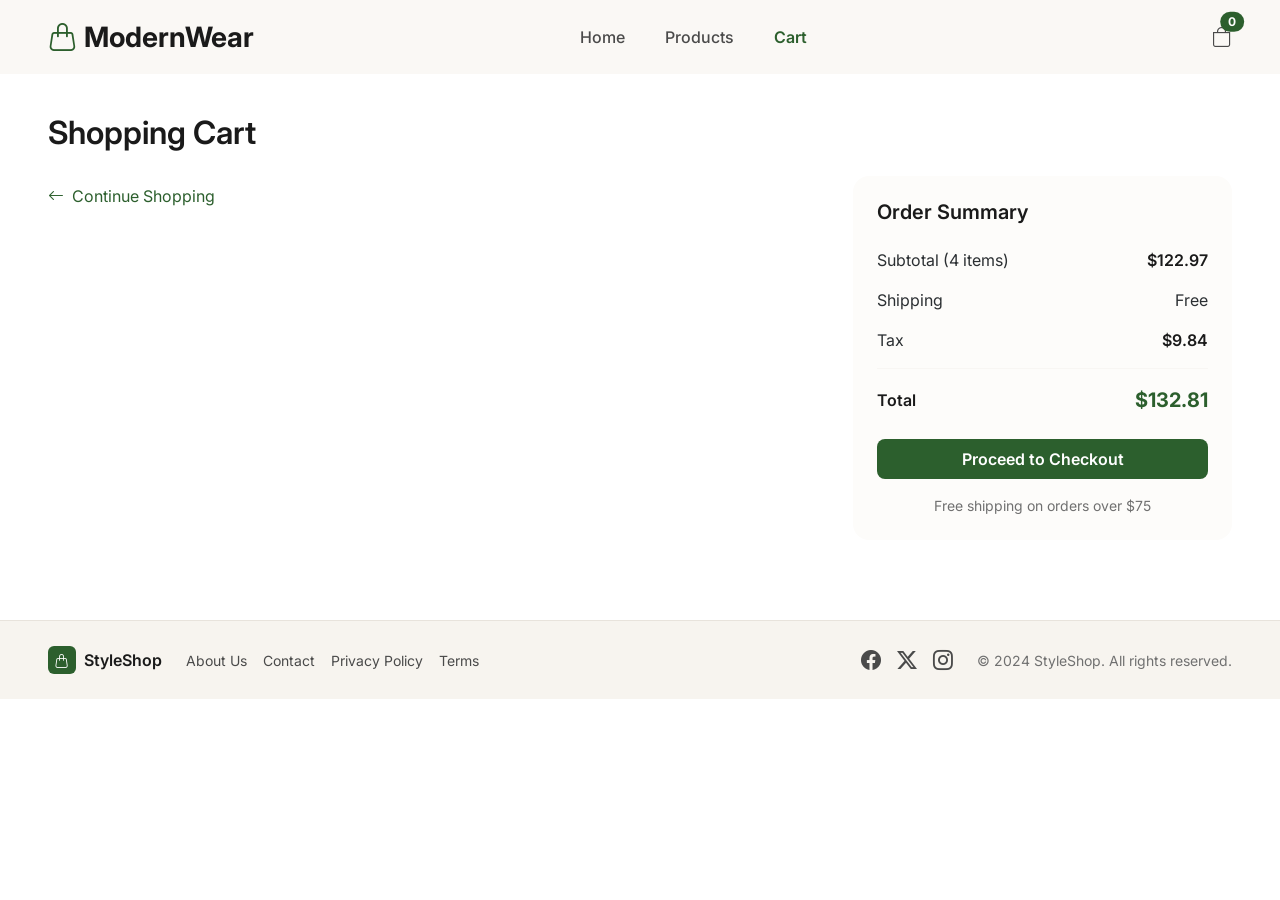
==== cart.html @ 1f557456 "adding all project files" ====
<!DOCTYPE html>
<html lang="en">

<head>
    <meta charset="UTF-8">
    <meta name="viewport" content="width=device-width, initial-scale=1.0, viewport-fit=cover">
    <title>ModernWear | Premium Fashion</title>
    <!-- Bootstrap 5 CSS + Icons + Core JS -->
    <link href="https://cdn.jsdelivr.net/npm/bootstrap@5.3.0-alpha1/dist/css/bootstrap.min.css" rel="stylesheet">
    <!-- Bootstrap Icons (alternative to lucide/iconify, but we keep universal style) -->
    <link rel="stylesheet" href="https://cdn.jsdelivr.net/npm/bootstrap-icons@1.11.3/font/bootstrap-icons.min.css">
    <!-- Google Fonts for clean typography -->
    <link
        href="https://fonts.googleapis.com/css2?family=Inter:opsz,wght@14..32,300;14..32,400;14..32,500;14..32,600;14..32,700&display=swap"
        rel="stylesheet">
    <link rel="stylesheet" href="style.css">
</head>

<body>

    <!-- Header -->
    <header>
        <nav class="navbar navbar-expand-lg navbar-custom">
            <div class="container-fluid p-0">
                <!-- Brand Logo -->
                <a class="navbar-brand-custom" href="#">
                    <i class="bi bi-handbag"></i>
                    <span>ModernWear</span>
                </a>

                <!-- Navbar toggler (hamburger button) - visible only on mobile/tablet -->
                <button class="navbar-toggler" type="button" data-bs-toggle="collapse" data-bs-target="#mainNavbar"
                    aria-controls="mainNavbar" aria-expanded="false" aria-label="Toggle navigation">
                    <i class="bi bi-list fs-1" style="color: #2C5F2D;"></i>
                </button>

                <!-- Collapsible navbar content: links and icons (icons also reposition on collapse) -->
                <div class="collapse navbar-collapse justify-content-between" id="mainNavbar">

                    <div class="d-none d-lg-block" style="width: 120px;"></div>

                    <!-- Centered navigation links on desktop, left on collapse -->
                    <ul class="navbar-nav mx-auto mb-2 mb-lg-0 gap-lg-4 gap-2">
                        <li class="nav-item">
                            <a class="nav-link " href="home.html" ">Home</a>
                        </li>
                        <li class=" nav-item">
                                <a class="nav-link" href="products_index.html">Products</a>
                        </li>
                        <li class="nav-item">
                            <a class="nav-link active fw-semibold" href="cart.html" style="color: #2C5F2D;">Cart</a>
                        </li>
                    </ul>

                    <!-- Right side icons: search & shopping bag with badge -->
                    <div class="nav-icons ms-auto mt-3 mt-lg-0">
                        <div class="position-relative d-inline-flex">
                            <a href="cart.html" class="bi bi-bag fs-5 btn-icon-hover" style="color: #4a4a4a;"></a>
                            <span class="position-absolute top-0 start-100 translate-middle badge" id="cartItemsSpan"
                                style="border-radius: 24px; background-color: #2C5F2D;">0</span>
                        </div>
                    </div>
                </div>
            </div>
        </nav>
    </header>

    <!-- Main Content: Cart Page -->
    <main class="container-fluid px-4 px-lg-5 py-4">
        <!-- Cart Header -->
        <div class="d-flex flex-wrap justify-content-between align-items-center mb-4 pt-3">
            <h1 class="fs-2 fw-semibold mb-0" style="color: #1a1a1a;">Shopping Cart</h1>
        </div>

        <!-- Cart Items and Order Summary Row -->
        <div class="row g-4 pb-5">
            <!-- Left Column: Cart Items -->
            <div class="col-lg-8" id="products_grid">

                <!-- Cart Item 1: Classic Cotton Tee -->
                <!-- <div class="card border-0 mb-4 rounded-4 overflow-hidden" style="background-color: #fdfcfa;">
                    <div class="card-body p-4">
                        <div class="row g-3 align-items-start">
                            <div class="col-auto">
                                <img src="https://static.paraflowcontent.com/public/resource/image/a638ec78-7baf-4caf-9501-bf9ff01fd3f8.jpeg"
                                    class="rounded-3 object-fit-cover" style="width: 80px; height: 80px;"
                                    alt="Classic Cotton Tee">
                            </div>
                            <div class="col">
                                <div class="d-flex flex-wrap justify-content-between align-items-start">
                                    <div class="mb-2">
                                        <h3 class="h6 fw-semibold mb-1" style="color: #1a1a1a;">test itt</h3>
                                        <div class="d-flex gap-3 small" style="color: #707070;">
                                            <span>T-shirt</span>
                                        </div>
                                        <span class="fw-bold fs-6" style="color: #2C5F2D;">$29.99</span>
                                    </div>
                                    <button class="btn btn-link p-0 text-secondary-emphasis border-0"
                                        style="color: #a0a0a0;">
                                        <i class="bi bi-trash3 fs-6"></i>
                                    </button>
                                </div>
                                <div class="d-flex flex-wrap justify-content-between align-items-center mt-3">
                                    <span class="fw-bold fs-6" style="color: #2C5F2D;">Total : $23400</span>
                                    <div class="d-flex align-items-center gap-2">
                                        <button
                                            class="btn btn-sm rounded-3 d-flex align-items-center justify-content-center"
                                            style="background-color: #f7f4ef; width: 32px; height: 32px; padding: 0;">
                                            <i class="bi bi-dash" style="color: #4a4a4a;"></i>
                                        </button>
                                        <span class="fw-semibold text-center"
                                            style="width: 32px; color: #1a1a1a;">1</span>
                                        <button
                                            class="btn btn-sm rounded-3 d-flex align-items-center justify-content-center"
                                            style="background-color: #f7f4ef; width: 32px; height: 32px; padding: 0;">
                                            <i class="bi bi-plus" style="color: #4a4a4a;"></i>
                                        </button>
                                    </div>
                                </div>
                            </div>
                        </div>
                    </div>
                </div> -->


                <!-- Continue Shopping Link -->
                <a href="products_index.html" class="d-inline-flex align-items-center gap-2 text-decoration-none mt-2"
                    style="color: #2C5F2D;">
                    <i class="bi bi-arrow-left"></i>
                    <span>Continue Shopping</span>
                </a>
            </div>

            <!-- Right Column: Order Summary -->
            <div class="col-lg-4">
                <div class="card border-0 rounded-4 position-sticky top-0" style="background-color: #fdfcfa;">
                    <div class="card-body p-4">
                        <h2 class="h5 fw-semibold mb-4" style="color: #1a1a1a;">Order Summary</h2>

                        <!-- Subtotal -->
                        <div class="d-flex justify-content-between mb-3">
                            <span class="text-secondary-emphasis" id="subtotalTextTag" style="color: #4a4a4a;">Subtotal
                                (4
                                items)</span>
                            <span class="fw-semibold" id="subtotalPriceTag" style="color: #1a1a1a;">$122.97</span>
                        </div>

                        <!-- Shipping -->
                        <div class="d-flex justify-content-between mb-3">
                            <span class="text-secondary-emphasis" style="color: #4a4a4a;">Shipping</span>
                            <span class="text-secondary-emphasis" style="color: #4a4a4a;">Free</span>
                        </div>

                        <!-- Tax -->
                        <div class="d-flex justify-content-between mb-3">
                            <span class="text-secondary-emphasis" style="color: #4a4a4a;">Tax</span>
                            <span class="fw-semibold" id="taxCostTag" style="color: #1a1a1a;">$9.84</span>
                        </div>

                        <!-- Divider -->
                        <hr class="my-3" style="border-color: #e8e3dc;">

                        <!-- Total -->
                        <div class="d-flex justify-content-between align-items-center mb-4">
                            <span class="fw-semibold fs-6" style="color: #1a1a1a;">Total</span>
                            <span class="fw-bold fs-5" id="totalOrderPriceTag" style="color: #2C5F2D;">$132.81</span>
                        </div>

                        <!-- Checkout Button -->
                        <button class="btn btn-success w-100 py-2 mb-3 fw-semibold rounded-3"
                            style="background-color: #2C5F2D; border: none;">
                            Proceed to Checkout
                        </button>

                        <!-- Free shipping message -->
                        <p class="small text-center mb-0" style="color: #707070;">Free shipping on orders over $75</p>
                    </div>
                </div>
            </div>
        </div>
    </main>

    <!-- Footer -->
    <footer class="w-100 border-top mt-2" style="background-color: #F7F4EF; border-color: #e8e3dc !important;">
        <div class="container-fluid px-4 px-lg-5 py-4">
            <div class="d-flex flex-column flex-md-row justify-content-between align-items-center gap-3">
                <div class="d-flex flex-wrap align-items-center gap-4">
                    <div class="d-flex align-items-center gap-2">
                        <div class="bg-success rounded d-flex align-items-center justify-content-center"
                            style="width: 28px; height: 28px; background-color: #2C5F2D !important;">
                            <i class="bi bi-handbag text-white small"></i>
                        </div>
                        <span class="fw-semibold" style="color: #1a1a1a;">StyleShop</span>
                    </div>
                    <div class="d-flex gap-3">
                        <a href="#" class="text-decoration-none small" style="color: #4a4a4a;">About Us</a>
                        <a href="#" class="text-decoration-none small" style="color: #4a4a4a;">Contact</a>
                        <a href="#" class="text-decoration-none small" style="color: #4a4a4a;">Privacy Policy</a>
                        <a href="#" class="text-decoration-none small" style="color: #4a4a4a;">Terms</a>
                    </div>
                </div>
                <div class="d-flex align-items-center gap-4">
                    <div class="d-flex gap-3">
                        <a href="#" class="text-decoration-none" style="color: #4a4a4a;"><i
                                class="bi bi-facebook fs-5"></i></a>
                        <a href="#" class="text-decoration-none" style="color: #4a4a4a;"><i
                                class="bi bi-twitter-x fs-5"></i></a>
                        <a href="#" class="text-decoration-none" style="color: #4a4a4a;"><i
                                class="bi bi-instagram fs-5"></i></a>
                    </div>
                    <span class="small" style="color: #707070;">© 2024 StyleShop. All rights reserved.</span>
                </div>
            </div>
        </div>
    </footer>

    <!-- Bootstrap JS for responsive navbar toggler -->
    <script src="https://cdn.jsdelivr.net/npm/bootstrap@5.3.0-alpha1/dist/js/bootstrap.bundle.min.js"></script>


    <script>
        let totalCartQuantity = localStorage.getItem("totalCartQuantity");
        const cartItemsSpan = document.getElementById('cartItemsSpan');
        const subtotalTextTag = document.getElementById('subtotalTextTag');
        const subtotalPriceTag = document.getElementById('subtotalPriceTag');
        const taxCostTag = document.getElementById('taxCostTag');
        const totalOrderPriceTag = document.getElementById('totalOrderPriceTag');
        let totalOrderPrice = 0;



        if (totalCartQuantity !== null) {
            cartItemsSpan.innerText = totalCartQuantity;
        }

        function renderProduct(product) {
            const container = document.getElementById('products_grid');
            const card = document.createElement('div');
            const productQantity = localStorage.getItem(product.id);
            card.className = "card border-0 mb-4 rounded-4 overflow-hidden";
            card.style = "background-color: #fdfcfa";
            card.innerHTML =
                `
                <div class="card-body p-4">
                        <div class="row g-3 align-items-start">
                            <div class="col-auto">
                                <img src=${product.image}
                                    class="rounded-3 object-fit-cover" style="width: 80px; height: 80px;"
                                    alt="${product.name}">
                            </div>
                            <div class="col">
                                <div class="d-flex flex-wrap justify-content-between align-items-start">
                                    <div class="mb-2">
                                        <h3 class="h6 fw-semibold mb-1" style="color: #1a1a1a;">${product.name}</h3>
                                        <div class="d-flex gap-3 small" style="color: #707070;">
                                            <span>${product.category}</span>
                                        </div>
                                        <span class="fw-bold fs-6" style="color: #2C5F2D;">${product.price}</span>
                                    </div>
                                    <button class="btn btn-link p-0 text-secondary-emphasis border-0"
                                        style="color: #a0a0a0;">
                                        <i class="bi bi-trash3 fs-6"></i>
                                    </button>
                                </div>
                                <div class="d-flex flex-wrap justify-content-between align-items-center mt-3">
                                    <span class="fw-bold fs-6 total" style="color: #2C5F2D;">Total : $${(Number(product.price) * Number(productQantity)).toFixed(2)}</span>
                                    <div class="d-flex align-items-center gap-2">
                                        <button
                                            class="btn btn-sm rounded-3 d-flex align-items-center justify-content-center btn-dash"
                                            style="background-color: #f7f4ef; width: 32px; height: 32px; padding: 0;">
                                            <i class="bi bi-dash" style="color: #4a4a4a;"></i>
                                        </button>
                                        <span class="fw-semibold text-center quantity"
                                            style="width: 32px; color: #1a1a1a;">${productQantity}</span>
                                        <button
                                            class="btn btn-sm rounded-3 d-flex align-items-center justify-content-center btn-plus"
                                            style="background-color: #f7f4ef; width: 32px; height: 32px; padding: 0;">
                                            <i class="bi bi-plus" style="color: #4a4a4a;"></i>
                                        </button>
                                    </div>
                                </div>
                            </div>
                        </div>
                    </div>
            `;
            const incQuantityBtn = card.querySelector('.btn-plus');
            const decQuantityBtn = card.querySelector('.btn-dash');
            const quantity = card.querySelector('.quantity');
            const totalPrice = card.querySelector('.total');
            incQuantityBtn.addEventListener('click', () => {
                quantity.innerText = Number(quantity.innerText) + 1;
                totalOrderPrice += product.price;
                totalPrice.innerText = `Total : $${(Number(product.price) * Number(quantity.innerText)).toFixed(2)}`;
                OrderCalculations(totalOrderPrice);
                //save current quantinty in the local storage
                localStorage.setItem(product.id, Number(localStorage.getItem(product.id)) + 1);
                localStorage.setItem('totalCartQuantity', Number(localStorage.getItem('totalCartQuantity')) + Number(1));
                cartItemsSpan.innerText = localStorage.getItem('totalCartQuantity');
            });

            decQuantityBtn.addEventListener('click', () => {
                if (quantity.innerText > 1) {
                    quantity.innerText = Number(quantity.innerText) - 1;
                    totalOrderPrice -= product.price;
                    totalPrice.innerText = `Total : $${(Number(product.price) * Number(quantity.innerText)).toFixed(2)}`;
                    OrderCalculations(totalOrderPrice);
                    //save current quantinty in the local storage
                    localStorage.setItem(product.id, Number(localStorage.getItem(product.id)) - 1);
                    localStorage.setItem('totalCartQuantity', Number(localStorage.getItem('totalCartQuantity')) - Number(1));
                    cartItemsSpan.innerText = localStorage.getItem('totalCartQuantity');
                }
            });





            container.prepend(card);
        }









        //cart products:
        fetch('https://69bea7ae17c3d7d977929e89.mockapi.io/TownTeen/products')
            .then(res => res.json())
            .then(data => {
                for (let product of data) {
                    if (localStorage.getItem(product.id) !== null) {
                        renderProduct(product);
                        totalOrderPrice += Number((Number(product.price) * Number(localStorage.getItem(product.id))).toFixed(2));
                    }
                };
                const totalCartQuantity = localStorage.getItem('totalCartQuantity');
                if (totalCartQuantity !== null) {
                    subtotalTextTag.innerText = `Subtotal (${totalCartQuantity} items)`;
                    OrderCalculations(totalOrderPrice);
                }
                else {
                    subtotalTextTag.innerText = `Subtotal (0 items)`;
                }
            });


        function OrderCalculations(orderPrice) {
            subtotalPriceTag.innerText = orderPrice.toFixed(2);
            console.log(orderPrice);
            taxCostTag.innerText = (orderPrice * 0.1).toFixed(2);
            totalOrderPriceTag.innerText = (orderPrice * 1.1).toFixed(2);

        }


    </script>
</body>

</html>
---- style.css ----
/* Custom overrides to keep Bootstrap aligned with original design colors, spacing, and hover effects */
        body {
            font-family: 'Inter', -apple-system, BlinkMacSystemFont, 'Segoe UI', 'Helvetica Neue', Arial, sans-serif;
            background-color: #ffffff;
            line-height: 1.5;
        }

        /* brand color: #2C5F2D (green), neutral grays */
        :root {
            --brand-green: #2C5F2D;
            --brand-dark: #1a1a1a;
            --brand-gray: #4a4a4a;
            --brand-light-gray: #707070;
            --bg-warm: #faf8f5;
            --card-bg: #ffffff;
            --footer-bg: #F7F4EF;
            --border-light: #e8e3dc;
        }

 .hover-zoom {
            transition: transform 0.5s ease;
        }

        .hover-zoom:hover {
            transform: scale(1.02);
            /* zoom 10% */
        }

        .hover-color{
            transition: background 0.5s ease;
            background-color: #2C5F2D !important;

        }

        .hover-color:hover{
            background-color: #308932 !important;

        }

        .text-brand-green {
            color: var(--brand-green);
        }

        .bg-brand-green {
            background-color: var(--brand-green);
        }

        .btn-brand-green {
            background-color: var(--brand-green);
            color: white;
            transition: all 0.2s ease;
        }

        .btn-brand-green:hover {
            background-color: #1d4620;
            color: white;
        }

        .hero-overlay {
            background-color: rgba(44, 95, 45, 0.2);
        }

        .category-card img,
        .product-card img {
            transition: opacity 0.25s ease;
        }

        .category-card:hover img {
            opacity: 0.9;
        }

        .product-card {
            transition: box-shadow 0.2s ease;
            border-radius: 1rem;
            background: white;
            overflow: hidden;
        }

        .product-card:hover {
            box-shadow: 0 8px 20px rgba(44, 95, 45, 0.08);
        }

        .heart-icon {
            background: rgba(255, 255, 255, 0.9);
            backdrop-filter: blur(4px);
            transition: background 0.2s;
            width: 36px;
            height: 36px;
            display: flex;
            align-items: center;
            justify-content: center;
            border-radius: 50%;
            cursor: pointer;
        }

        .heart-icon:hover {
            background: white;
        }

        .footer-link {
            color: var(--brand-gray);
            text-decoration: none;
            transition: color 0.2s;
        }

        .footer-link:hover {
            color: var(--brand-green);
        }

        .social-icon {
            color: var(--brand-gray);
            font-size: 1.4rem;
            transition: color 0.2s;
        }

        .social-icon:hover {
            color: var(--brand-green);
        }

        .cart-badge {
            background-color: var(--brand-green);
            color: white;
            width: 20px;
            height: 20px;
            font-size: 0.7rem;
            top: -8px;
            right: -12px;
        }

        .nav-link-custom {
            font-weight: 500;
            color: var(--brand-gray);
            transition: color 0.2s;
            cursor: pointer;
            text-decoration: none;
        }

        .nav-link-custom:hover,
        .nav-link-custom.active {
            color: var(--brand-green);
        }

        .btn-icon-hover {
            transition: color 0.2s;
            cursor: pointer;
        }

        .btn-icon-hover:hover {
            color: var(--brand-green);
        }

        .img-cover {
            object-fit: cover;
            width: 100%;
            height: 100%;
        }

        /* responsive adjustments for section padding */
        @media (max-width: 768px) {
            .hero-title {
                font-size: 2rem;
            }

            .hero-sub {
                font-size: 1rem;
            }

            .section-pad {
                padding-left: 1.5rem;
                padding-right: 1.5rem;
            }
        }

        @media (max-width: 576px) {
            .hero-title {
                font-size: 1.75rem;
            }
        }

        .section-pad {
            padding: 4rem 3rem;
        }

        @media (max-width: 992px) {
            .section-pad {
                padding: 3rem 2rem;
            }
        }

        @media (max-width: 768px) {
            .section-pad {
                padding: 2.5rem 1.5rem;
            }
        }

        /* Navbar custom styling to match original design */
        .navbar-custom {
            background-color: #faf8f5;
            padding: 1rem 3rem;
        }

        @media (max-width: 991.98px) {
            .navbar-custom {
                padding: 1rem 1.5rem;
            }
        }

        .navbar-brand-custom {
            display: flex;
            align-items: center;
            gap: 0.5rem;
            font-size: 1.75rem;
            font-weight: bold;
            color: #1a1a1a;
            text-decoration: none;
        }

        .navbar-brand-custom i {
            color: var(--brand-green);
            font-size: 1.75rem;
        }

        .navbar-nav .nav-link {
            font-weight: 500;
            color: #4a4a4a;
            padding: 0.5rem 0;
            transition: color 0.2s;
        }

        .navbar-nav .nav-link:hover,
        .navbar-nav .nav-link.active {
            color: var(--brand-green);
        }

        /* Desktop: nav links always visible, but Bootstrap collapse handles mobile. 
       We want navbar to be normal on desktop (expanded) and collapsed on mobile with toggler.
       Bootstrap default behavior: navbar-expand-lg shows links horizontally on lg+ and collapses on <lg.
       Perfect for our requirement */
        .navbar-toggler {
            border: none;
            padding: 0;
        }

        .navbar-toggler:focus {
            box-shadow: none;
        }

        .navbar-toggler-icon-custom {
            font-size: 1.8rem;
            color: var(--brand-green);
        }

        /* Right icons wrapper */
        .nav-icons {
            display: flex;
            align-items: center;
            gap: 1.25rem;
        }

        @media (max-width: 991.98px) {
            .navbar-custom {
                padding: 0.875rem 1.25rem;
            }

            .navbar-brand-custom {
                font-size: 1.5rem;
            }

            .navbar-brand-custom i {
                font-size: 1.5rem;
            }

            .nav-icons {
                gap: 1rem;
            }
        }
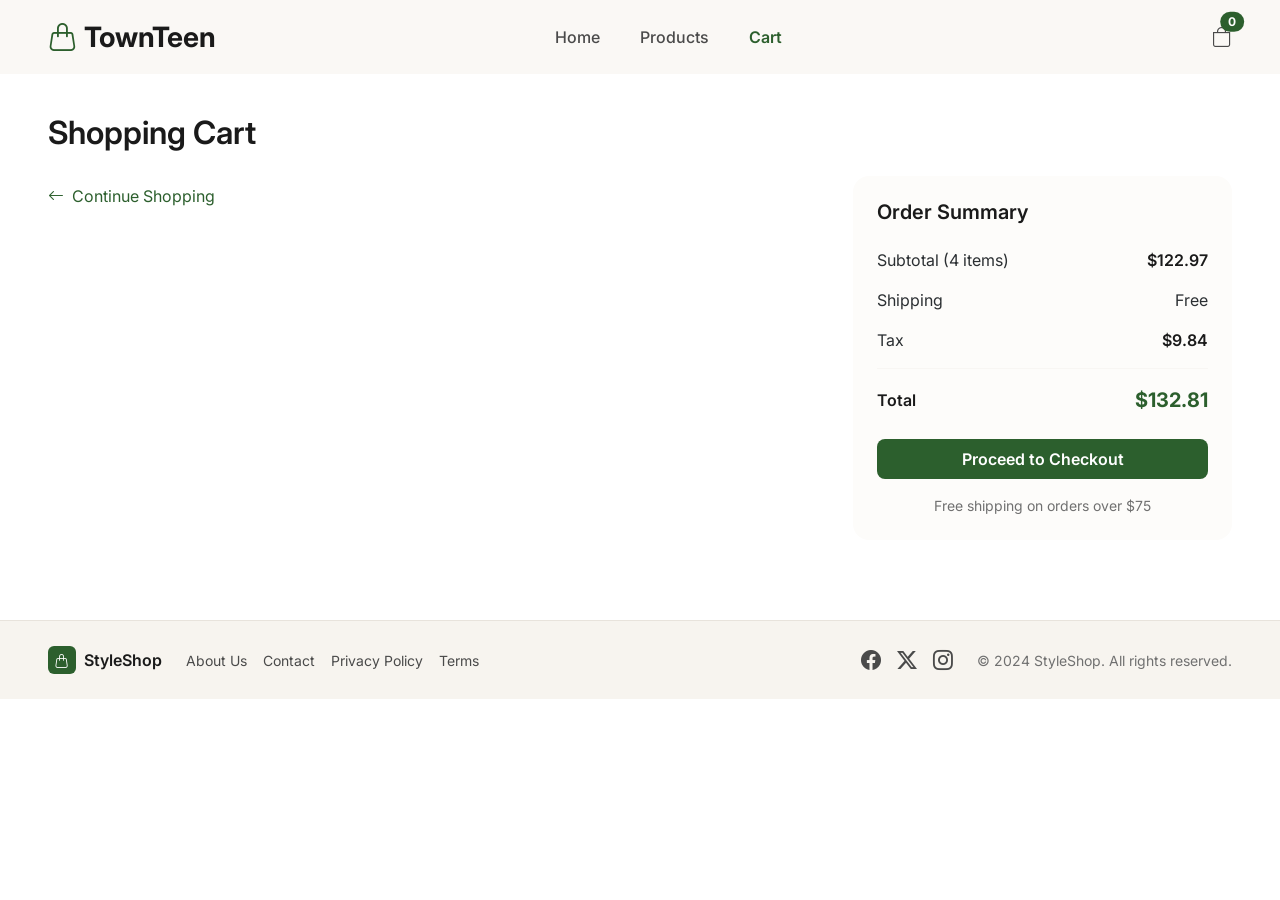
==== commit e98ff680: "fixing links issues" ====
--- a/cart.html
+++ b/cart.html
@@ -4,7 +4,7 @@
 <head>
     <meta charset="UTF-8">
     <meta name="viewport" content="width=device-width, initial-scale=1.0, viewport-fit=cover">
-    <title>ModernWear | Premium Fashion</title>
+    <title>TownTeen | Premium Fashion</title>
     <!-- Bootstrap 5 CSS + Icons + Core JS -->
     <link href="https://cdn.jsdelivr.net/npm/bootstrap@5.3.0-alpha1/dist/css/bootstrap.min.css" rel="stylesheet">
     <!-- Bootstrap Icons (alternative to lucide/iconify, but we keep universal style) -->
@@ -23,9 +23,9 @@
         <nav class="navbar navbar-expand-lg navbar-custom">
             <div class="container-fluid p-0">
                 <!-- Brand Logo -->
-                <a class="navbar-brand-custom" href="#">
+                <a class="navbar-brand-custom" href="index.html">
                     <i class="bi bi-handbag"></i>
-                    <span>ModernWear</span>
+                    <span>TownTeen</span>
                 </a>
 
                 <!-- Navbar toggler (hamburger button) - visible only on mobile/tablet -->
@@ -42,7 +42,7 @@
                     <!-- Centered navigation links on desktop, left on collapse -->
                     <ul class="navbar-nav mx-auto mb-2 mb-lg-0 gap-lg-4 gap-2">
                         <li class="nav-item">
-                            <a class="nav-link " href="home.html" ">Home</a>
+                            <a class="nav-link " href="index.html" ">Home</a>
                         </li>
                         <li class=" nav-item">
                                 <a class="nav-link" href="products_index.html">Products</a>
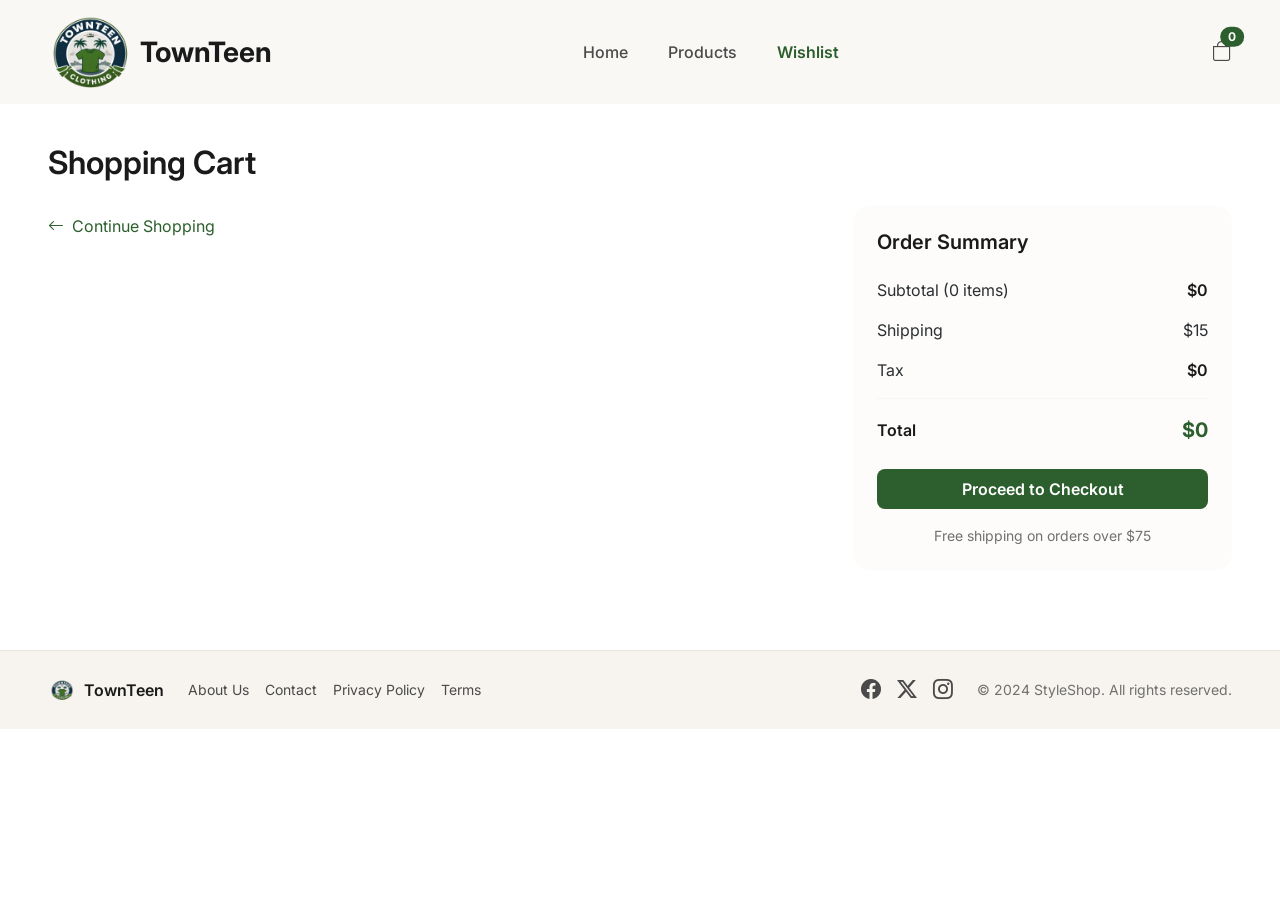
==== commit 4c22b15a: "adding wishlist page" ====
--- a/cart.html
+++ b/cart.html
@@ -5,6 +5,7 @@
     <meta charset="UTF-8">
     <meta name="viewport" content="width=device-width, initial-scale=1.0, viewport-fit=cover">
     <title>TownTeen | Premium Fashion</title>
+
     <!-- Bootstrap 5 CSS + Icons + Core JS -->
     <link href="https://cdn.jsdelivr.net/npm/bootstrap@5.3.0-alpha1/dist/css/bootstrap.min.css" rel="stylesheet">
     <!-- Bootstrap Icons (alternative to lucide/iconify, but we keep universal style) -->
@@ -14,6 +15,8 @@
         href="https://fonts.googleapis.com/css2?family=Inter:opsz,wght@14..32,300;14..32,400;14..32,500;14..32,600;14..32,700&display=swap"
         rel="stylesheet">
     <link rel="stylesheet" href="style.css">
+
+    <link rel="icon" type="image/png" href="resources/logo.png">
 </head>
 
 <body>
@@ -24,7 +27,8 @@
             <div class="container-fluid p-0">
                 <!-- Brand Logo -->
                 <a class="navbar-brand-custom" href="index.html">
-                    <i class="bi bi-handbag"></i>
+                    <!-- <i class="bi bi-handbag"></i> -->
+                    <img style="width:84px" src="resources/logo.png">
                     <span>TownTeen</span>
                 </a>
 
@@ -48,7 +52,8 @@
                                 <a class="nav-link" href="products_index.html">Products</a>
                         </li>
                         <li class="nav-item">
-                            <a class="nav-link active fw-semibold" href="cart.html" style="color: #2C5F2D;">Cart</a>
+                            <a class="nav-link active fw-semibold" href="wishlist.html"
+                                style="color: #2C5F2D;">Wishlist</a>
                         </li>
                     </ul>
 
@@ -77,50 +82,6 @@
             <!-- Left Column: Cart Items -->
             <div class="col-lg-8" id="products_grid">
 
-                <!-- Cart Item 1: Classic Cotton Tee -->
-                <!-- <div class="card border-0 mb-4 rounded-4 overflow-hidden" style="background-color: #fdfcfa;">
-                    <div class="card-body p-4">
-                        <div class="row g-3 align-items-start">
-                            <div class="col-auto">
-                                <img src="https://static.paraflowcontent.com/public/resource/image/a638ec78-7baf-4caf-9501-bf9ff01fd3f8.jpeg"
-                                    class="rounded-3 object-fit-cover" style="width: 80px; height: 80px;"
-                                    alt="Classic Cotton Tee">
-                            </div>
-                            <div class="col">
-                                <div class="d-flex flex-wrap justify-content-between align-items-start">
-                                    <div class="mb-2">
-                                        <h3 class="h6 fw-semibold mb-1" style="color: #1a1a1a;">test itt</h3>
-                                        <div class="d-flex gap-3 small" style="color: #707070;">
-                                            <span>T-shirt</span>
-                                        </div>
-                                        <span class="fw-bold fs-6" style="color: #2C5F2D;">$29.99</span>
-                                    </div>
-                                    <button class="btn btn-link p-0 text-secondary-emphasis border-0"
-                                        style="color: #a0a0a0;">
-                                        <i class="bi bi-trash3 fs-6"></i>
-                                    </button>
-                                </div>
-                                <div class="d-flex flex-wrap justify-content-between align-items-center mt-3">
-                                    <span class="fw-bold fs-6" style="color: #2C5F2D;">Total : $23400</span>
-                                    <div class="d-flex align-items-center gap-2">
-                                        <button
-                                            class="btn btn-sm rounded-3 d-flex align-items-center justify-content-center"
-                                            style="background-color: #f7f4ef; width: 32px; height: 32px; padding: 0;">
-                                            <i class="bi bi-dash" style="color: #4a4a4a;"></i>
-                                        </button>
-                                        <span class="fw-semibold text-center"
-                                            style="width: 32px; color: #1a1a1a;">1</span>
-                                        <button
-                                            class="btn btn-sm rounded-3 d-flex align-items-center justify-content-center"
-                                            style="background-color: #f7f4ef; width: 32px; height: 32px; padding: 0;">
-                                            <i class="bi bi-plus" style="color: #4a4a4a;"></i>
-                                        </button>
-                                    </div>
-                                </div>
-                            </div>
-                        </div>
-                    </div>
-                </div> -->
 
 
                 <!-- Continue Shopping Link -->
@@ -140,21 +101,22 @@
                         <!-- Subtotal -->
                         <div class="d-flex justify-content-between mb-3">
                             <span class="text-secondary-emphasis" id="subtotalTextTag" style="color: #4a4a4a;">Subtotal
-                                (4
+                                (0
                                 items)</span>
-                            <span class="fw-semibold" id="subtotalPriceTag" style="color: #1a1a1a;">$122.97</span>
+                            <span class="fw-semibold" id="subtotalPriceTag" style="color: #1a1a1a;">$0</span>
                         </div>
 
                         <!-- Shipping -->
                         <div class="d-flex justify-content-between mb-3">
                             <span class="text-secondary-emphasis" style="color: #4a4a4a;">Shipping</span>
-                            <span class="text-secondary-emphasis" style="color: #4a4a4a;">Free</span>
+                            <span class="text-secondary-emphasis" id="shippingSpanPrice"
+                                style="color: #4a4a4a;">$15</span>
                         </div>
 
                         <!-- Tax -->
                         <div class="d-flex justify-content-between mb-3">
                             <span class="text-secondary-emphasis" style="color: #4a4a4a;">Tax</span>
-                            <span class="fw-semibold" id="taxCostTag" style="color: #1a1a1a;">$9.84</span>
+                            <span class="fw-semibold" id="taxCostTag" style="color: #1a1a1a;">$0</span>
                         </div>
 
                         <!-- Divider -->
@@ -163,7 +125,7 @@
                         <!-- Total -->
                         <div class="d-flex justify-content-between align-items-center mb-4">
                             <span class="fw-semibold fs-6" style="color: #1a1a1a;">Total</span>
-                            <span class="fw-bold fs-5" id="totalOrderPriceTag" style="color: #2C5F2D;">$132.81</span>
+                            <span class="fw-bold fs-5" id="totalOrderPriceTag" style="color: #2C5F2D;">$0</span>
                         </div>
 
                         <!-- Checkout Button -->
@@ -186,11 +148,12 @@
             <div class="d-flex flex-column flex-md-row justify-content-between align-items-center gap-3">
                 <div class="d-flex flex-wrap align-items-center gap-4">
                     <div class="d-flex align-items-center gap-2">
-                        <div class="bg-success rounded d-flex align-items-center justify-content-center"
-                            style="width: 28px; height: 28px; background-color: #2C5F2D !important;">
-                            <i class="bi bi-handbag text-white small"></i>
-                        </div>
-                        <span class="fw-semibold" style="color: #1a1a1a;">StyleShop</span>
+                        <div class="rounded d-flex align-items-center justify-content-center"
+                            style="width: 28px; height: 28px;">
+                            <!-- <i class="bi bi-handbag text-white small"></i> -->
+                            <img src="resources/logo.png" style="width:24px">
+                        </div>
+                        <span class="fw-semibold" style="color: #1a1a1a;">TownTeen</span>
                     </div>
                     <div class="d-flex gap-3">
                         <a href="#" class="text-decoration-none small" style="color: #4a4a4a;">About Us</a>
@@ -257,7 +220,7 @@
                                         </div>
                                         <span class="fw-bold fs-6" style="color: #2C5F2D;">${product.price}</span>
                                     </div>
-                                    <button class="btn btn-link p-0 text-secondary-emphasis border-0"
+                                    <button class="btn btn-link p-0 text-secondary-emphasis border-0 btn-trash"
                                         style="color: #a0a0a0;">
                                         <i class="bi bi-trash3 fs-6"></i>
                                     </button>
@@ -287,6 +250,10 @@
             const decQuantityBtn = card.querySelector('.btn-dash');
             const quantity = card.querySelector('.quantity');
             const totalPrice = card.querySelector('.total');
+            const btnTrash = card.querySelector('.btn-trash');
+
+
+
             incQuantityBtn.addEventListener('click', () => {
                 quantity.innerText = Number(quantity.innerText) + 1;
                 totalOrderPrice += product.price;
@@ -296,6 +263,7 @@
                 localStorage.setItem(product.id, Number(localStorage.getItem(product.id)) + 1);
                 localStorage.setItem('totalCartQuantity', Number(localStorage.getItem('totalCartQuantity')) + Number(1));
                 cartItemsSpan.innerText = localStorage.getItem('totalCartQuantity');
+                subtotalTextTag.innerText = `Subtotal (${cartItemsSpan.innerText} items)`;
             });
 
             decQuantityBtn.addEventListener('click', () => {
@@ -308,22 +276,21 @@
                     localStorage.setItem(product.id, Number(localStorage.getItem(product.id)) - 1);
                     localStorage.setItem('totalCartQuantity', Number(localStorage.getItem('totalCartQuantity')) - Number(1));
                     cartItemsSpan.innerText = localStorage.getItem('totalCartQuantity');
+                    subtotalTextTag.innerText = `Subtotal (${cartItemsSpan.innerText} items)`;
                 }
             });
-
-
-
-
-
+            btnTrash.addEventListener('click', () => {
+                totalOrderPrice -= (Number(product.price) * Number(quantity.innerText)).toFixed(2);
+                localStorage.removeItem(product.id); //deleteing the product totally
+                container.removeChild(card);
+                localStorage.setItem('totalCartQuantity', Number(localStorage.getItem('totalCartQuantity')) - Number(quantity.innerText));
+                cartItemsSpan.innerText = localStorage.getItem('totalCartQuantity');
+                subtotalTextTag.innerText = `Subtotal (${cartItemsSpan.innerText} items)`;
+                console.log(totalOrderPrice);
+                OrderCalculations(totalOrderPrice);
+            })
             container.prepend(card);
         }
-
-
-
-
-
-
-
 
 
         //cart products:
@@ -352,6 +319,13 @@
             console.log(orderPrice);
             taxCostTag.innerText = (orderPrice * 0.1).toFixed(2);
             totalOrderPriceTag.innerText = (orderPrice * 1.1).toFixed(2);
+            const shippingSpanPrice = document.getElementById('shippingSpanPrice');
+            if (orderPrice < 75) {
+                shippingSpanPrice.innerText = '$15';
+            }
+            else {
+                shippingSpanPrice.innerText = 'Free';
+            }
 
         }
 
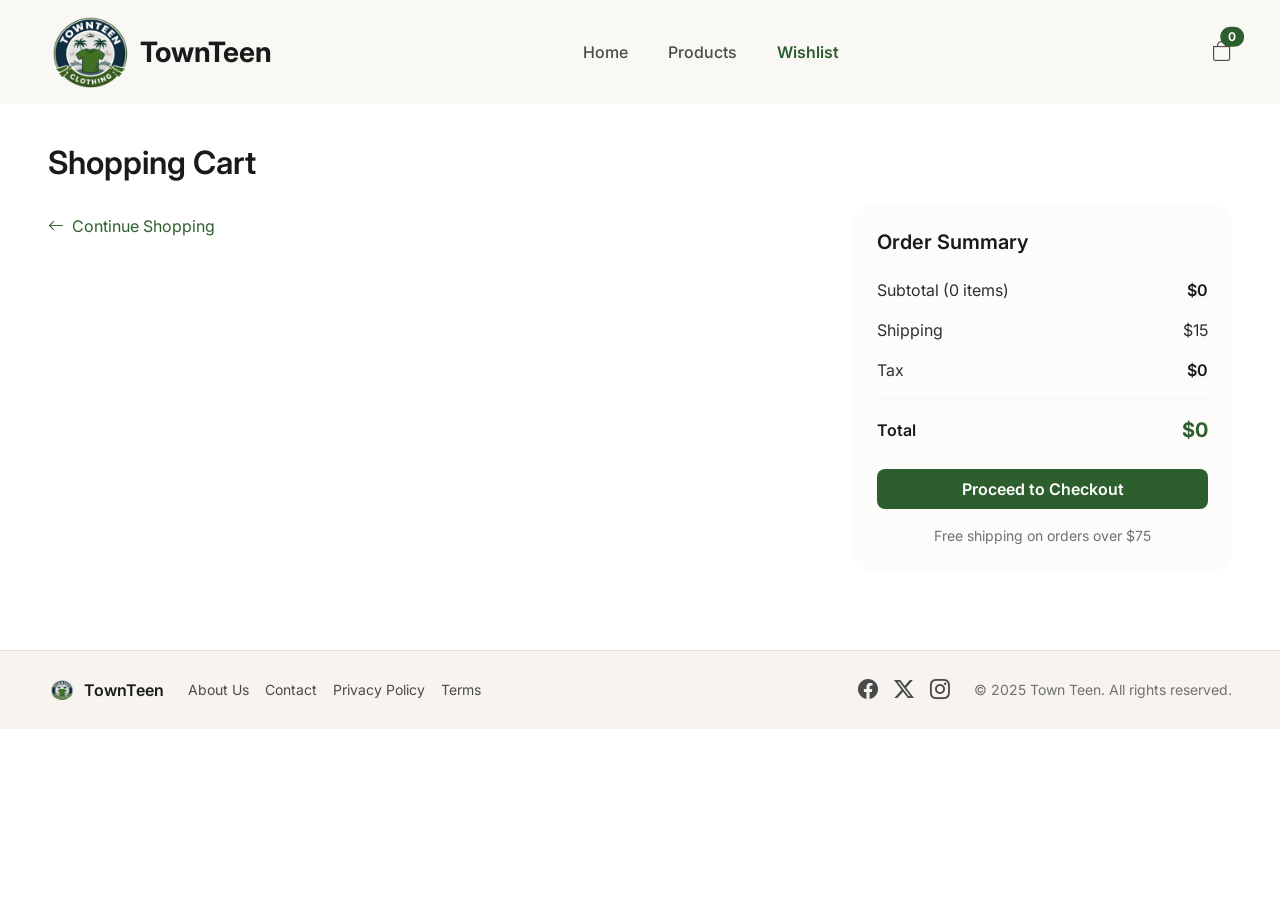
==== commit 0bdab596: "adding readme file" ====
--- a/cart.html
+++ b/cart.html
@@ -27,7 +27,6 @@
             <div class="container-fluid p-0">
                 <!-- Brand Logo -->
                 <a class="navbar-brand-custom" href="index.html">
-                    <!-- <i class="bi bi-handbag"></i> -->
                     <img style="width:84px" src="resources/logo.png">
                     <span>TownTeen</span>
                 </a>
@@ -81,9 +80,6 @@
         <div class="row g-4 pb-5">
             <!-- Left Column: Cart Items -->
             <div class="col-lg-8" id="products_grid">
-
-
-
                 <!-- Continue Shopping Link -->
                 <a href="products_index.html" class="d-inline-flex align-items-center gap-2 text-decoration-none mt-2"
                     style="color: #2C5F2D;">
@@ -150,7 +146,6 @@
                     <div class="d-flex align-items-center gap-2">
                         <div class="rounded d-flex align-items-center justify-content-center"
                             style="width: 28px; height: 28px;">
-                            <!-- <i class="bi bi-handbag text-white small"></i> -->
                             <img src="resources/logo.png" style="width:24px">
                         </div>
                         <span class="fw-semibold" style="color: #1a1a1a;">TownTeen</span>
@@ -171,7 +166,7 @@
                         <a href="#" class="text-decoration-none" style="color: #4a4a4a;"><i
                                 class="bi bi-instagram fs-5"></i></a>
                     </div>
-                    <span class="small" style="color: #707070;">© 2024 StyleShop. All rights reserved.</span>
+                    <span class="small" style="color: #707070;">© 2025 Town Teen. All rights reserved.</span>
                 </div>
             </div>
         </div>
@@ -207,14 +202,18 @@
                 <div class="card-body p-4">
                         <div class="row g-3 align-items-start">
                             <div class="col-auto">
-                                <img src=${product.image}
-                                    class="rounded-3 object-fit-cover" style="width: 80px; height: 80px;"
-                                    alt="${product.name}">
+                                <a href="product_detail.html?id=${product.id}">
+                                    <img src=${product.image}
+                                        class="rounded-3 object-fit-cover" style="width: 80px; height: 80px;"
+                                        alt="${product.name}">
+                                </a>
                             </div>
                             <div class="col">
                                 <div class="d-flex flex-wrap justify-content-between align-items-start">
                                     <div class="mb-2">
-                                        <h3 class="h6 fw-semibold mb-1" style="color: #1a1a1a;">${product.name}</h3>
+                                        <a class="text-decoration-none" href="product_detail.html?id=${product.id}">
+                                                <h3 class="h6 fw-semibold mb-1" style="color: #1a1a1a;">${product.name}</h3>
+                                            </a>
                                         <div class="d-flex gap-3 small" style="color: #707070;">
                                             <span>${product.category}</span>
                                         </div>
--- a/style.css
+++ b/style.css
@@ -273,4 +273,71 @@
             .nav-icons {
                 gap: 1rem;
             }
-        }+        }
+
+
+
+
+
+.video-container {
+  position: relative;
+  width: 100%;
+  overflow: hidden;
+}
+
+.video-container video {
+  position: absolute;
+  top: 0;
+  left: 0;
+  width: 100%;
+  height: 100%;
+  object-fit: cover; 
+}
+
+
+
+/* .video-container {
+    position: relative; 
+    width: 100%;
+    height: auto; 
+}
+
+.video-container video {
+    width: 100%;
+    height: auto;
+    display: block; 
+} */
+
+/* .video-overlay-text {
+    position: absolute !important; 
+    top: 50% !important;
+    left: 50% !important; 
+    transform: translate(-50%, -50%) !important; 
+    z-index: 1; 
+    color: white;
+  
+    text-align: center !important;
+   
+} */
+
+
+.add-to-cart-cotainer {
+            border: solid 5px #2C5F2D;
+            background-color: #2C5F2D;
+            width: 250px;
+            height: 60px;
+            border-radius: 16px;
+            position:fixed;
+        }
+
+
+.fade {
+    opacity: 0;
+    transform: translateY(0px);
+    transition: opacity 0.5s ease, transform 0.5s ease;
+}
+
+.fade.show {
+    opacity: 1;
+    transform: translateY(-20px);
+}
